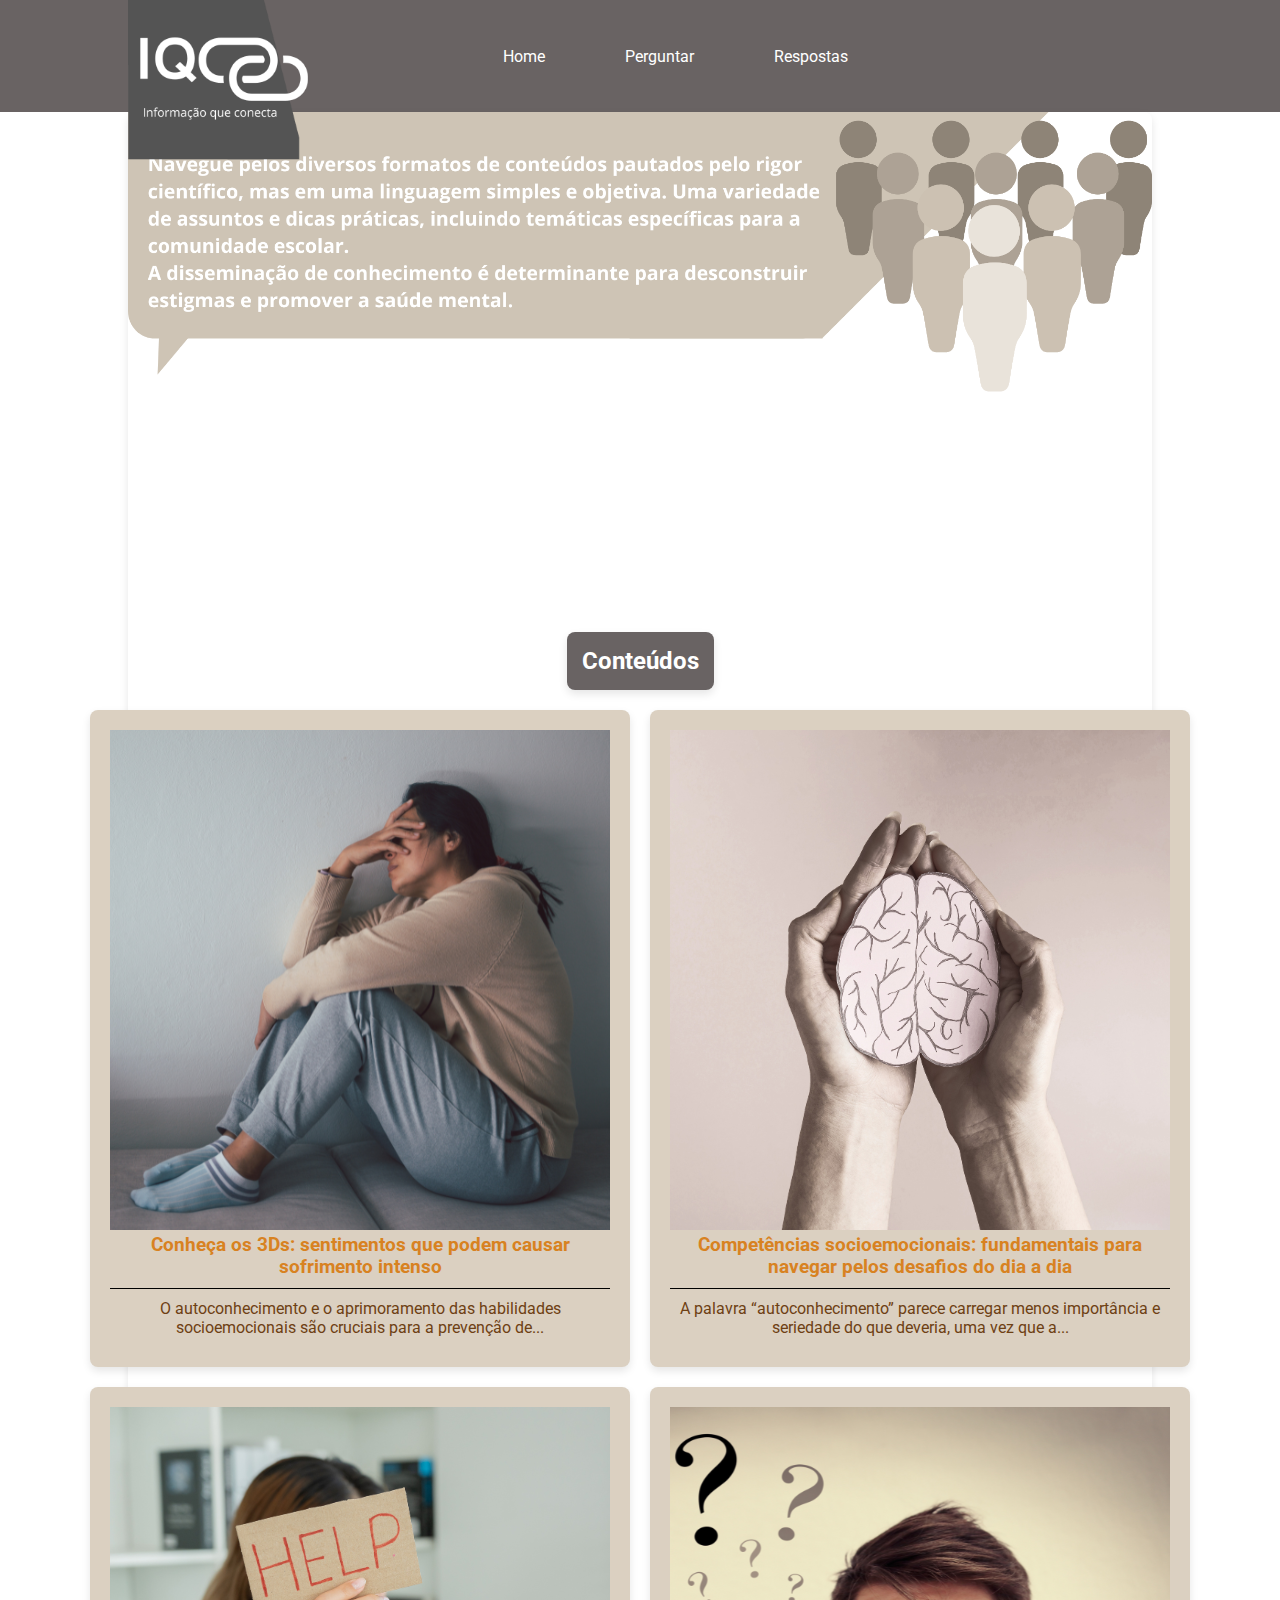
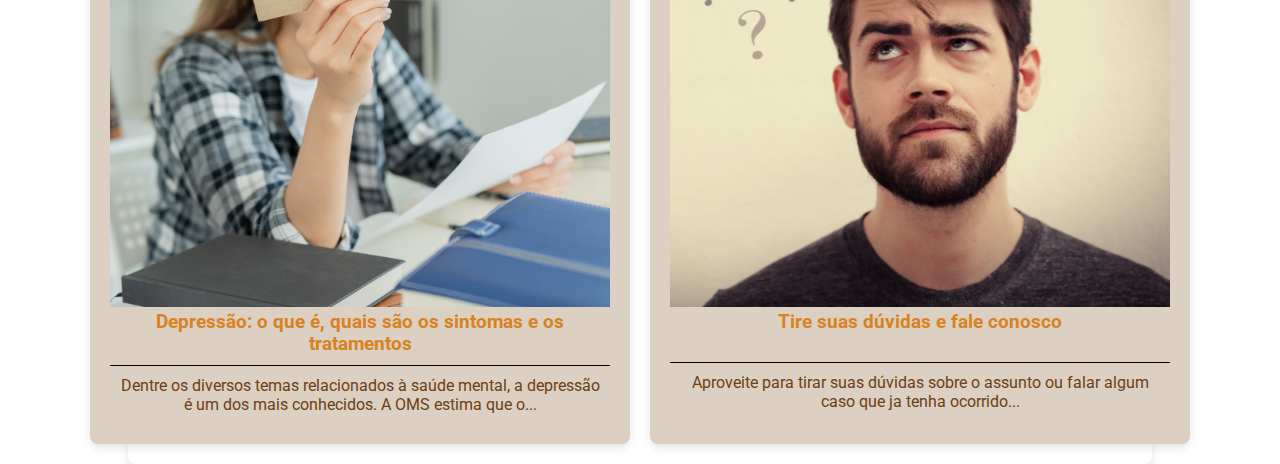
==== index.html @ 055ffc02 "first commit" ====
<!DOCTYPE html>
<html lang="pt-br">

<head>
    <meta charset="UTF-8">
    <meta name="viewport" content="width=device-width, initial-scale=1.0">
    <title>Estrutura de Site</title>
    <link rel="stylesheet" href="styles.css">

    <link rel="stylesheet" href="style.css">
</head>

<body>

    <!-- Cabeçalho -->
    <header>
        <div class="logo">
            <a href="index.html"><img src="./images/logo.png" alt=""></a>
        </div>
        <nav>
            <ul class="menu">
                <li><a href="index.html">Home</a></li>
                <li><a href="duvidas.html">Perguntar</a></li>
                <li><a href="respostas.html">Respostas</a></li>
            </ul>
        </nav>
    </header>

    <!-- Main -->
    <main>

        <div class="container">
            <!-- Prólogo -->
            <div class="prologo">
                <img src="./images/prologo.png" alt="Navegue pelos diversos formatos de conteúdos pautados pelo rigor científico, mas em uma linguagem simples e objetiva. Uma variedade de assuntos e dicas práticas, incluindo temáticas específicas para a comunidade escolar.
            A disseminação de conhecimento é determinante para desconstruir estigmas e promover a saúde mental.">
            </div>

            <!-- Título -->
            <div class="titulo">
                <h2>Conteúdos</h2>
            </div>

            <!-- Cards 1 -->
            <div class="cards-container">
                <div class="card">
                    <a href="3ds.html"><img src="images/solo.png" alt="Pessoa sozinha"></a>
                    <h3>Conheça os 3Ds: sentimentos que podem causar sofrimento intenso</h3>
                    <div class="line"></div>
                    <p>O autoconhecimento e o aprimoramento das habilidades socioemocionais são cruciais para a
                        prevenção
                        de...</p>
                </div>
                <div class="card">
                    <a href="auto.html"><img src="images/mind.png" alt="Mão segurando uma mente"></a>
                    <h3>Competências socioemocionais: fundamentais para navegar pelos desafios do dia a dia</h3>
                    <div class="line"></div>
                    <p> A palavra “autoconhecimento” parece carregar menos importância e seriedade do que deveria, uma
                        vez que a...</p>
                </div>
            </div>

            <!-- Cards 2 -->
            <div class="cards-container">
                <div class="card">
                    <a href="depressao.html"><img src="images/help.png" alt="Mulher com placa de ajuda"></a>
                    <h3>Depressão: o que é, quais são os sintomas e os tratamentos</h3>
                    <div class="line"></div>
                    <p>Dentre os diversos temas relacionados à saúde mental, a depressão é um dos mais conhecidos.
                        A
                        OMS
                        estima que o...</p>
                </div>
                <div class="card">
                    <a href="duvidas.html"><img src="images/duvidas.png" alt="Homem com dúvidas"></a>
                    <h3>Tire suas dúvidas e fale conosco</h3><br>
                    <div class="line"></div>
                    <p>Aproveite para tirar suas dúvidas sobre o assunto ou falar algum caso que ja tenha ocorrido...
                    </p>
                </div>
            </div>
        </div>
    </main>

</body>

</html>
---- style.css ----
@import url('https://fonts.googleapis.com/css2?family=Roboto:ital,wght@0,100;0,300;0,400;0,500;0,700;0,900;1,100;1,300;1,400;1,500;1,700;1,900&display=swap');

* {
    margin: 0;
    padding: 0;
    box-sizing: border-box;
    font-family: "Roboto";
}

header {
    display: flex;
    justify-content: center;
    align-items: center;
    padding: 20px;
    background-color: rgb(105, 99, 99);
    color: white;
    height: 7rem;
}

.logo img {
    position: absolute;
    top: 0rem;
    left: 8rem;
    height: 180px;
    width: 180px;
    z-index: 1;
}

nav ul {
    list-style: none;
    display: flex;
}

nav ul li {
    margin-left: 70px;
}

nav ul li a {
    color: white;
    text-decoration: none;
    padding: 5px;
}

.menu a:hover{
    background-color: white;
    border-radius: 20px;
    color: brown;
    padding: 5px;
}

.prologo {
    height: 30rem;
    margin-bottom: 20px;
}

.prologo img {
    width: 100%;
}

.titulo {
    display: flex;
    justify-content: center;
}

.titulo h2 {
    background-color: rgb(105, 99, 99);
    margin: 20px;
    padding: 15px;
    border-radius: 8px;
    box-shadow: 0 4px 8px rgba(0, 0, 0, 0.1);
    color: white;
}

.cards-container {
    display: flex;
    gap: 20px;
    margin-bottom: 20px;
    justify-content: center;
}

.card {
    background-color: #dbd0c1;
    padding: 20px;
    border-radius: 8px;
    width: 540px;
    box-shadow: 0 4px 8px rgba(0, 0, 0, 0.1);
    transition: transform 0.7s;
}

.card:hover {
    transform: translateX(1px) scale(1.02);
}

.card h3 {
    margin-bottom: 10px;
    color: rgb(216, 130, 33);
}

.card p {
    color: rgb(110, 64, 20);
    margin: 10px;
}

.line {
    width: 100%;
    background-color: black;
    height: 1px;
    margin: 0 auto;
}

main {
    display: flex;
    justify-content: center;
}

.container {
    width: 80%;
    max-width: 1200px;
    background-color: #fff;
    box-shadow: 0 4px 8px rgba(0, 0, 0, 0.1);
    border-radius: 8px;
    text-align: center;
}
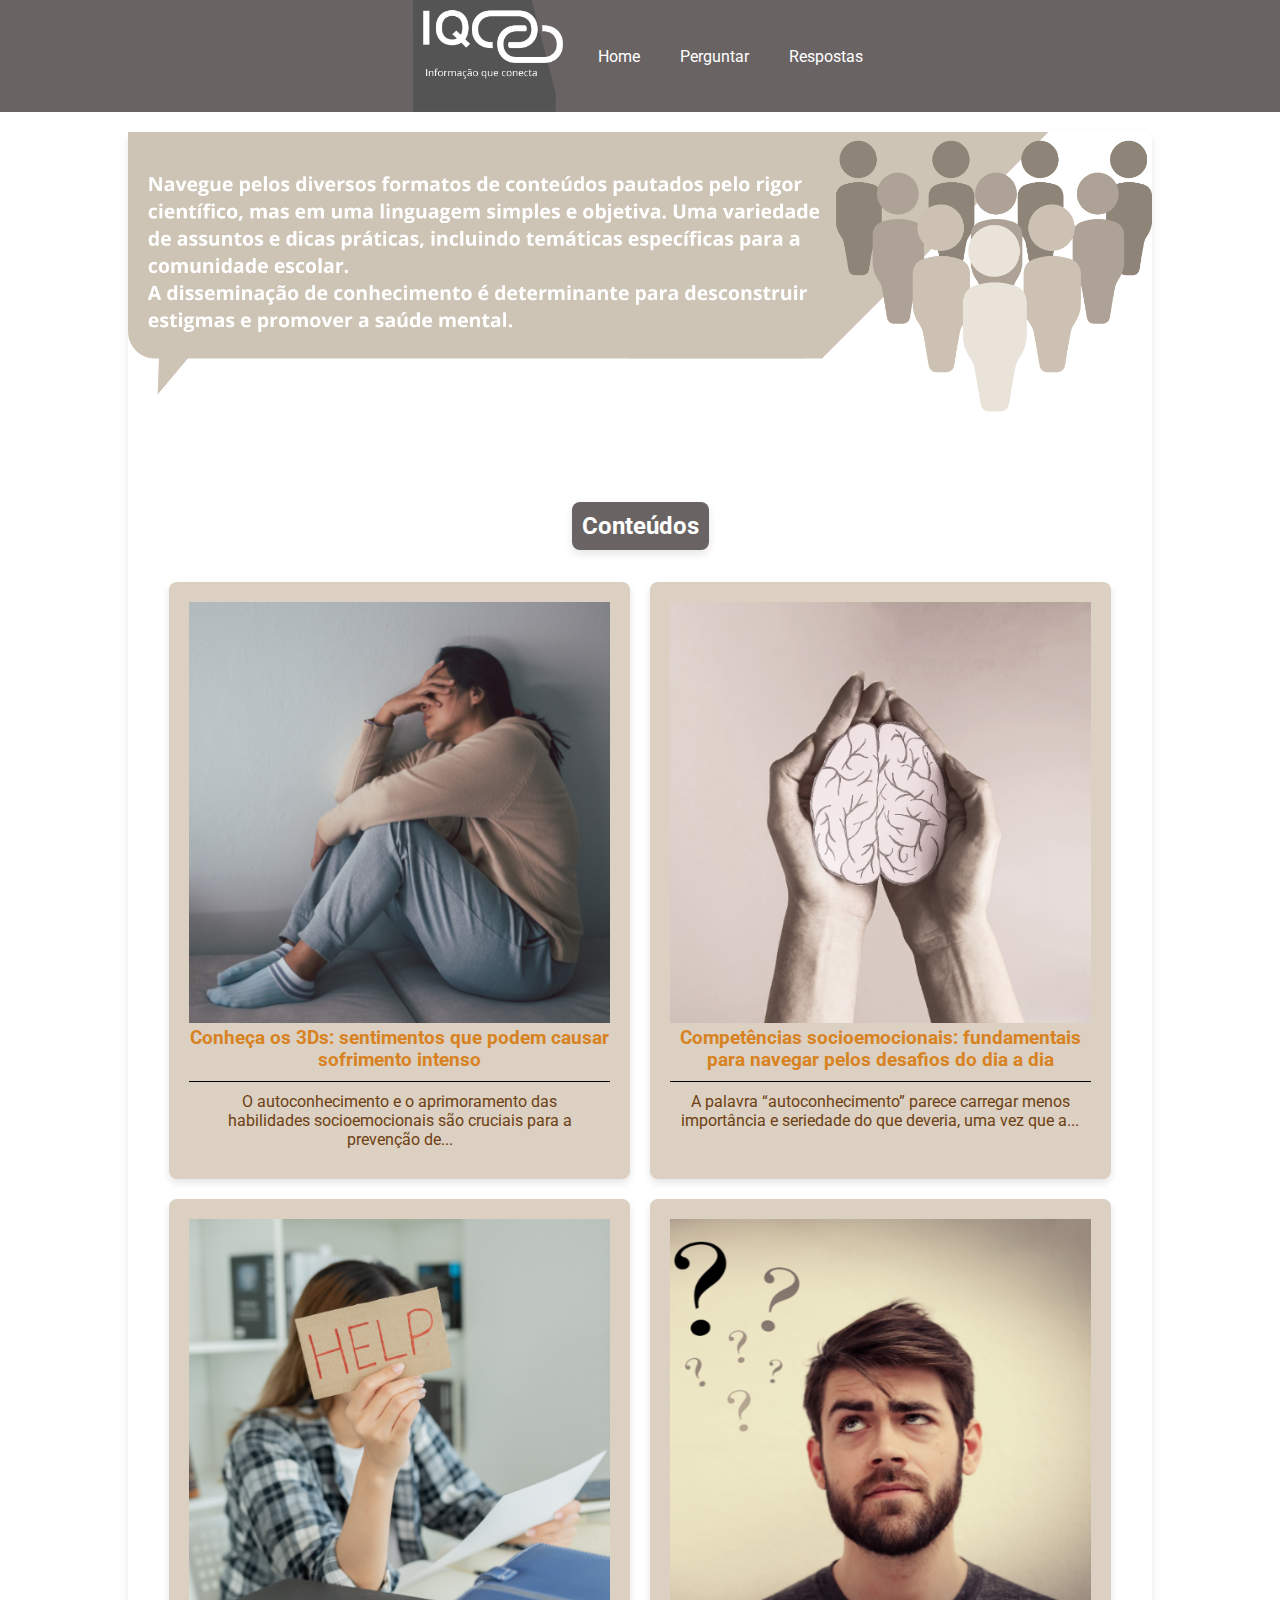
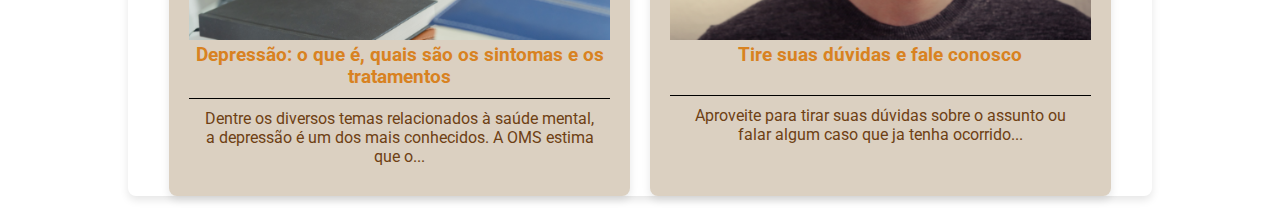
==== commit 75dd1fe8: "Adição de responsividade" ====
--- a/index.html
+++ b/index.html
@@ -4,9 +4,8 @@
 <head>
     <meta charset="UTF-8">
     <meta name="viewport" content="width=device-width, initial-scale=1.0">
-    <title>Estrutura de Site</title>
-    <link rel="stylesheet" href="styles.css">
-
+    <title>Informação Que Conecta</title>
+    
     <link rel="stylesheet" href="style.css">
 </head>
 
--- a/style.css
+++ b/style.css
@@ -1,4 +1,4 @@
-@import url('https://fonts.googleapis.com/css2?family=Roboto:ital,wght@0,100;0,300;0,400;0,500;0,700;0,900;1,100;1,300;1,400;1,500;1,700;1,900&display=swap');
+@import url('https://fonts.googleapis.com/css2?family=Roboto:ital,wght@0,100;0,300;0,400;0,500;0,700;0,900;1,100;1,300;1,400;1,500;1,700;1,900&display=swap'); 
 
 * {
     margin: 0;
@@ -7,6 +7,7 @@
     font-family: "Roboto";
 }
 
+/* Estilização da Header */
 header {
     display: flex;
     justify-content: center;
@@ -18,11 +19,8 @@
 }
 
 .logo img {
-    position: absolute;
-    top: 0rem;
-    left: 8rem;
-    height: 180px;
-    width: 180px;
+    height: 150px;
+    width: 150px;
     z-index: 1;
 }
 
@@ -32,7 +30,7 @@
 }
 
 nav ul li {
-    margin-left: 70px;
+    margin-left: 30px;
 }
 
 nav ul li a {
@@ -41,78 +39,14 @@
     padding: 5px;
 }
 
-.menu a:hover{
+.menu a:hover {
     background-color: white;
     border-radius: 20px;
     color: brown;
     padding: 5px;
 }
 
-.prologo {
-    height: 30rem;
-    margin-bottom: 20px;
-}
-
-.prologo img {
-    width: 100%;
-}
-
-.titulo {
-    display: flex;
-    justify-content: center;
-}
-
-.titulo h2 {
-    background-color: rgb(105, 99, 99);
-    margin: 20px;
-    padding: 15px;
-    border-radius: 8px;
-    box-shadow: 0 4px 8px rgba(0, 0, 0, 0.1);
-    color: white;
-}
-
-.cards-container {
-    display: flex;
-    gap: 20px;
-    margin-bottom: 20px;
-    justify-content: center;
-}
-
-.card {
-    background-color: #dbd0c1;
-    padding: 20px;
-    border-radius: 8px;
-    width: 540px;
-    box-shadow: 0 4px 8px rgba(0, 0, 0, 0.1);
-    transition: transform 0.7s;
-}
-
-.card:hover {
-    transform: translateX(1px) scale(1.02);
-}
-
-.card h3 {
-    margin-bottom: 10px;
-    color: rgb(216, 130, 33);
-}
-
-.card p {
-    color: rgb(110, 64, 20);
-    margin: 10px;
-}
-
-.line {
-    width: 100%;
-    background-color: black;
-    height: 1px;
-    margin: 0 auto;
-}
-
-main {
-    display: flex;
-    justify-content: center;
-}
-
+/* Container principal */
 .container {
     width: 80%;
     max-width: 1200px;
@@ -120,4 +54,168 @@
     box-shadow: 0 4px 8px rgba(0, 0, 0, 0.1);
     border-radius: 8px;
     text-align: center;
-}+    margin: 0 auto;
+}
+
+.titulo {
+    margin-bottom: 2rem;
+}
+
+.prologo {
+    height: 350px; /* Defina a altura para cortar a imagem */
+    margin-bottom: 0;
+    overflow: hidden; /* Oculta a parte excedente da imagem */
+}
+
+.prologo img {
+    width: 100%;
+    height: 100%;
+    object-fit: cover; /* Corta a imagem para se ajustar ao contêiner */
+}
+
+/* Ajustes de responsividade para Header */
+@media (max-width: 1024px) {
+    header {
+        flex-direction: column;
+    }
+    
+    .logo img {
+        height: 120px;
+        width: 120px;
+    }
+    
+    nav ul {
+        flex-direction: column;
+        align-items: center;
+    }
+
+    nav ul li {
+        margin-left: 0;
+        margin-bottom: 10px;
+    }
+}
+
+@media (max-width: 768px) {
+    header {
+        height: auto;
+        padding: 10px;
+    }
+
+    .logo img {
+        height: 100px;
+        width: 100px;
+    }
+}
+
+/* Estilização da classe titulo */
+.titulo {
+    display: flex;
+    justify-content: center;
+    margin-top: 20px;
+}
+
+.titulo h2 {
+    background-color: rgb(105, 99, 99);
+    padding: 10px;
+    border-radius: 8px;
+    box-shadow: 0 4px 8px rgba(0, 0, 0, 0.1);
+    color: white;
+}
+
+/* Estilização da classe prologo */
+.prologo {
+    margin: 20px 0;
+}
+
+.prologo img {
+    width: 100%;
+    max-width: 100%;
+    height: auto;
+}
+
+@media (max-width: 768px) {
+    .prologo img {
+        width: 90%;
+        margin: 0 auto;
+    }
+}
+
+/* Estilização dos cards */
+.cards-container {
+    display: flex;
+    gap: 20px;
+    margin-bottom: 20px;
+    justify-content: center;
+}
+
+.card {
+    background-color: #dbd0c1;
+    padding: 20px;
+    border-radius: 8px;
+    width: 45%;
+    box-shadow: 0 4px 8px rgba(0, 0, 0, 0.1);
+    transition: transform 0.7s;
+}
+
+.card:hover {
+    transform: translateX(1px) scale(1.02);
+}
+
+.card h3 {
+    margin-bottom: 10px;
+    color: rgb(216, 130, 33);
+}
+
+.card p {
+    color: rgb(110, 64, 20);
+    margin: 10px;
+}
+
+.card img {
+    width: 100%;
+    height: auto;
+}
+
+.line {
+    width: 100%;
+    background-color: black;
+    height: 1px;
+    margin: 0 auto;
+}
+
+/* Ajustes de responsividade para os cards */
+@media (max-width: 1024px) {
+    .card {
+        width: 90%;
+    }
+}
+
+@media (max-width: 768px) {
+    .cards-container {
+        flex-direction: column;
+        align-items: center;
+    }
+
+    .card {
+        width: 100%;
+    }
+}
+
+@media (max-width: 480px) {
+    .card {
+        padding: 15px;
+    }
+
+    .card img {
+        max-width: 100%;
+    }
+
+    .card h3 {
+        font-size: 1.2rem;
+    }
+
+    .card p {
+        font-size: 0.9rem;
+    }
+}
+
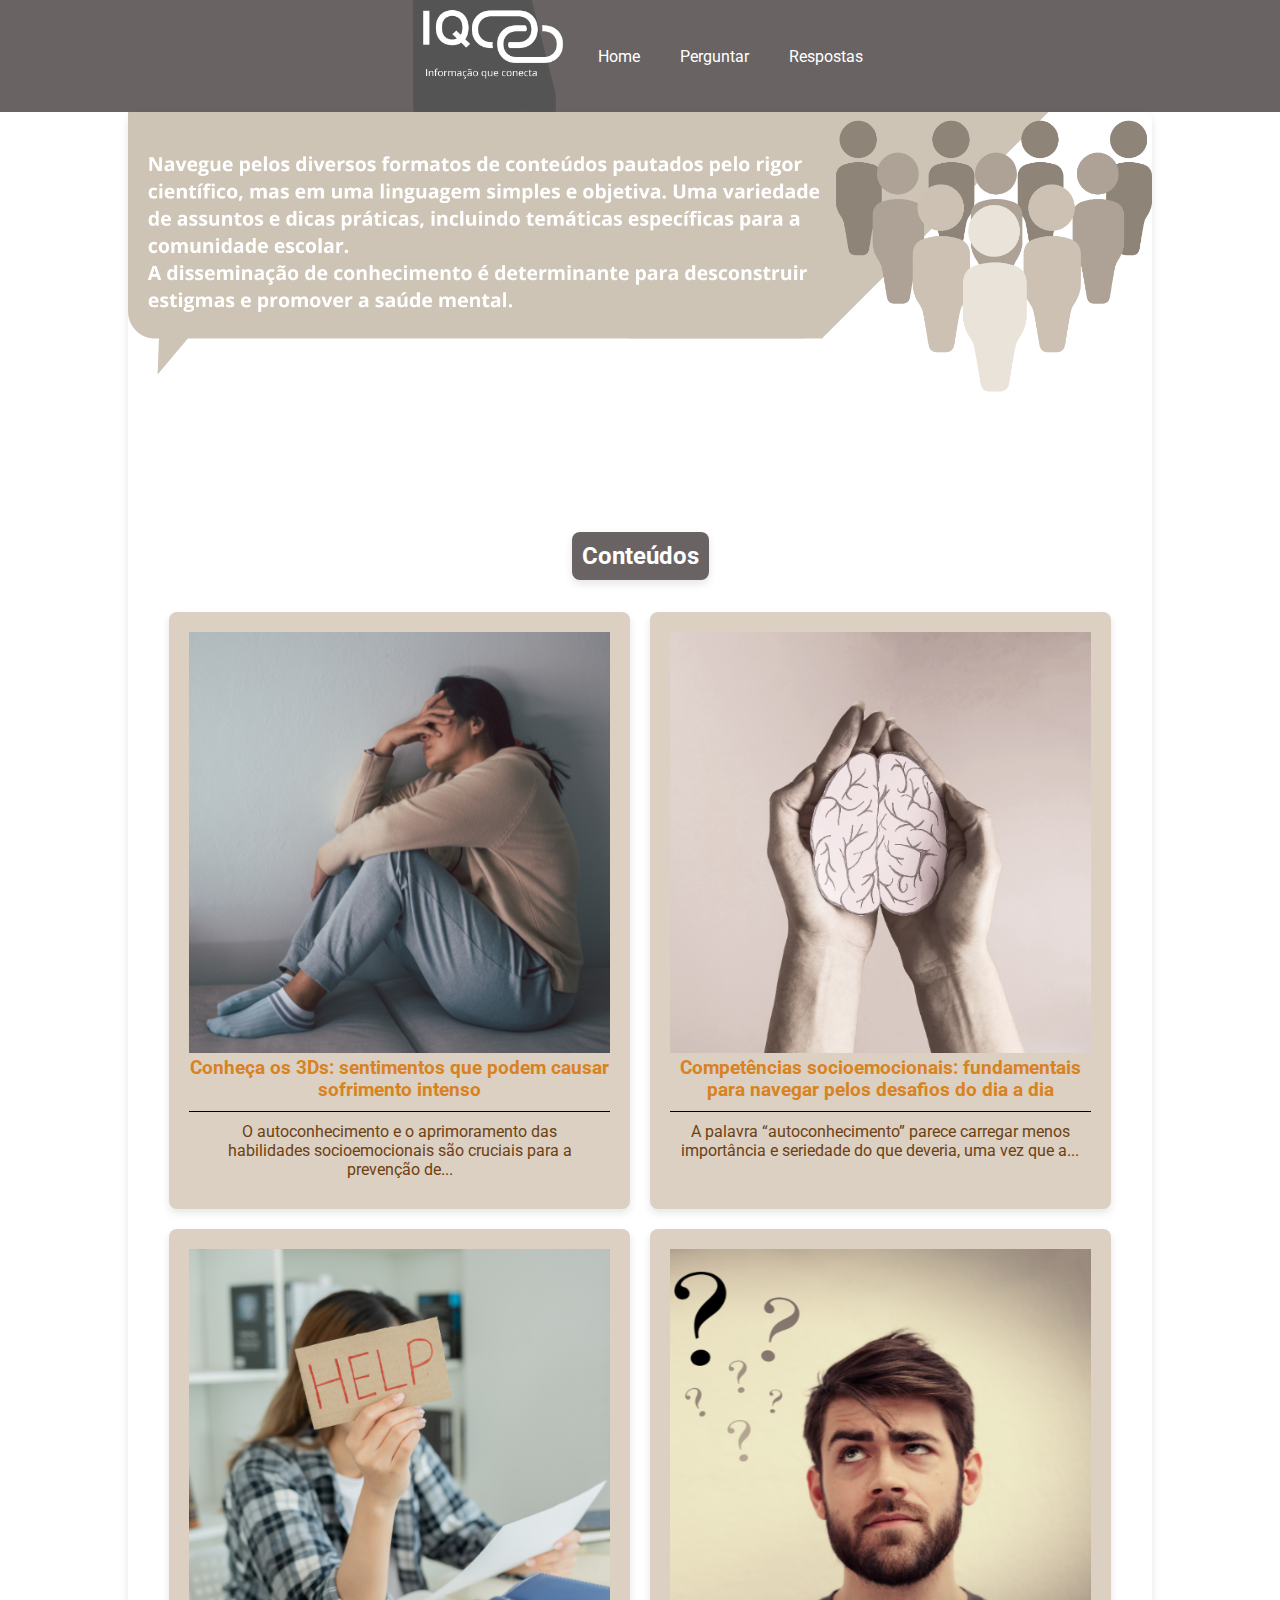
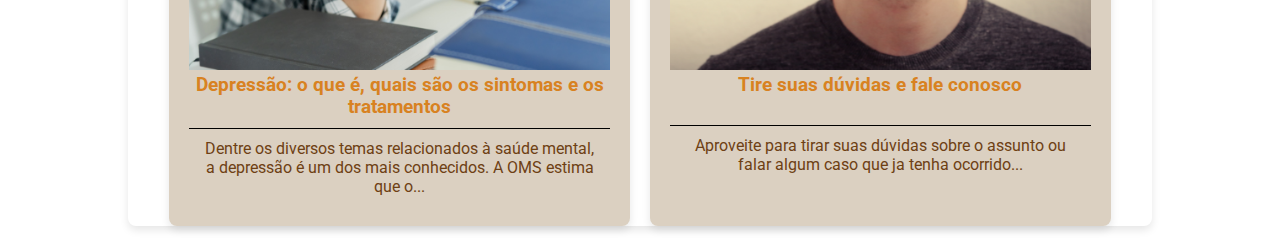
==== commit 342c08e2: "Alterações de responsividade" ====
--- a/index.html
+++ b/index.html
@@ -31,8 +31,12 @@
         <div class="container">
             <!-- Prólogo -->
             <div class="prologo">
-                <img src="./images/prologo.png" alt="Navegue pelos diversos formatos de conteúdos pautados pelo rigor científico, mas em uma linguagem simples e objetiva. Uma variedade de assuntos e dicas práticas, incluindo temáticas específicas para a comunidade escolar.
-            A disseminação de conhecimento é determinante para desconstruir estigmas e promover a saúde mental.">
+                <picture>
+                    <!-- Imagem para telas abaixo de 760px -->
+                    <source srcset="images/prologo2.png" media="(max-width: 770px)">
+                    <!-- Imagem padrão para telas maiores -->
+                    <img src="images/prologo.png" alt="Prologo">
+                </picture>
             </div>
 
             <!-- Título -->
--- a/style.css
+++ b/style.css
@@ -62,7 +62,7 @@
 }
 
 .prologo {
-    height: 350px; /* Defina a altura para cortar a imagem */
+    height: 400px; /* Altura definida para desktop */
     margin-bottom: 0;
     overflow: hidden; /* Oculta a parte excedente da imagem */
 }
@@ -70,13 +70,14 @@
 .prologo img {
     width: 100%;
     height: 100%;
-    object-fit: cover; /* Corta a imagem para se ajustar ao contêiner */
+    object-fit: cover; /* Garante que a imagem se adapte ao contêiner */
 }
 
 /* Ajustes de responsividade para Header */
 @media (max-width: 1024px) {
     header {
         flex-direction: column;
+        height: auto;
     }
     
     .logo img {
@@ -122,21 +123,27 @@
     color: white;
 }
 
-/* Estilização da classe prologo */
-.prologo {
-    margin: 20px 0;
-}
-
 .prologo img {
     width: 100%;
     max-width: 100%;
     height: auto;
 }
 
-@media (max-width: 768px) {
-    .prologo img {
-        width: 90%;
-        margin: 0 auto;
+@media (max-width: 1024px) {
+    .prologo {
+        height: 300px; /* Ajuste para telas menores */
+    }
+}
+
+@media (max-width: 770px) {
+    .prologo {
+        height: 350px; /* Ajuste para telas menores */
+    }
+}
+
+@media (max-width: 480px) {
+    .prologo {
+        height: 230px; /* Ajuste para telas de celulares */
     }
 }
 
@@ -190,7 +197,7 @@
     }
 }
 
-@media (max-width: 768px) {
+@media (max-width: 770px) {
     .cards-container {
         flex-direction: column;
         align-items: center;
